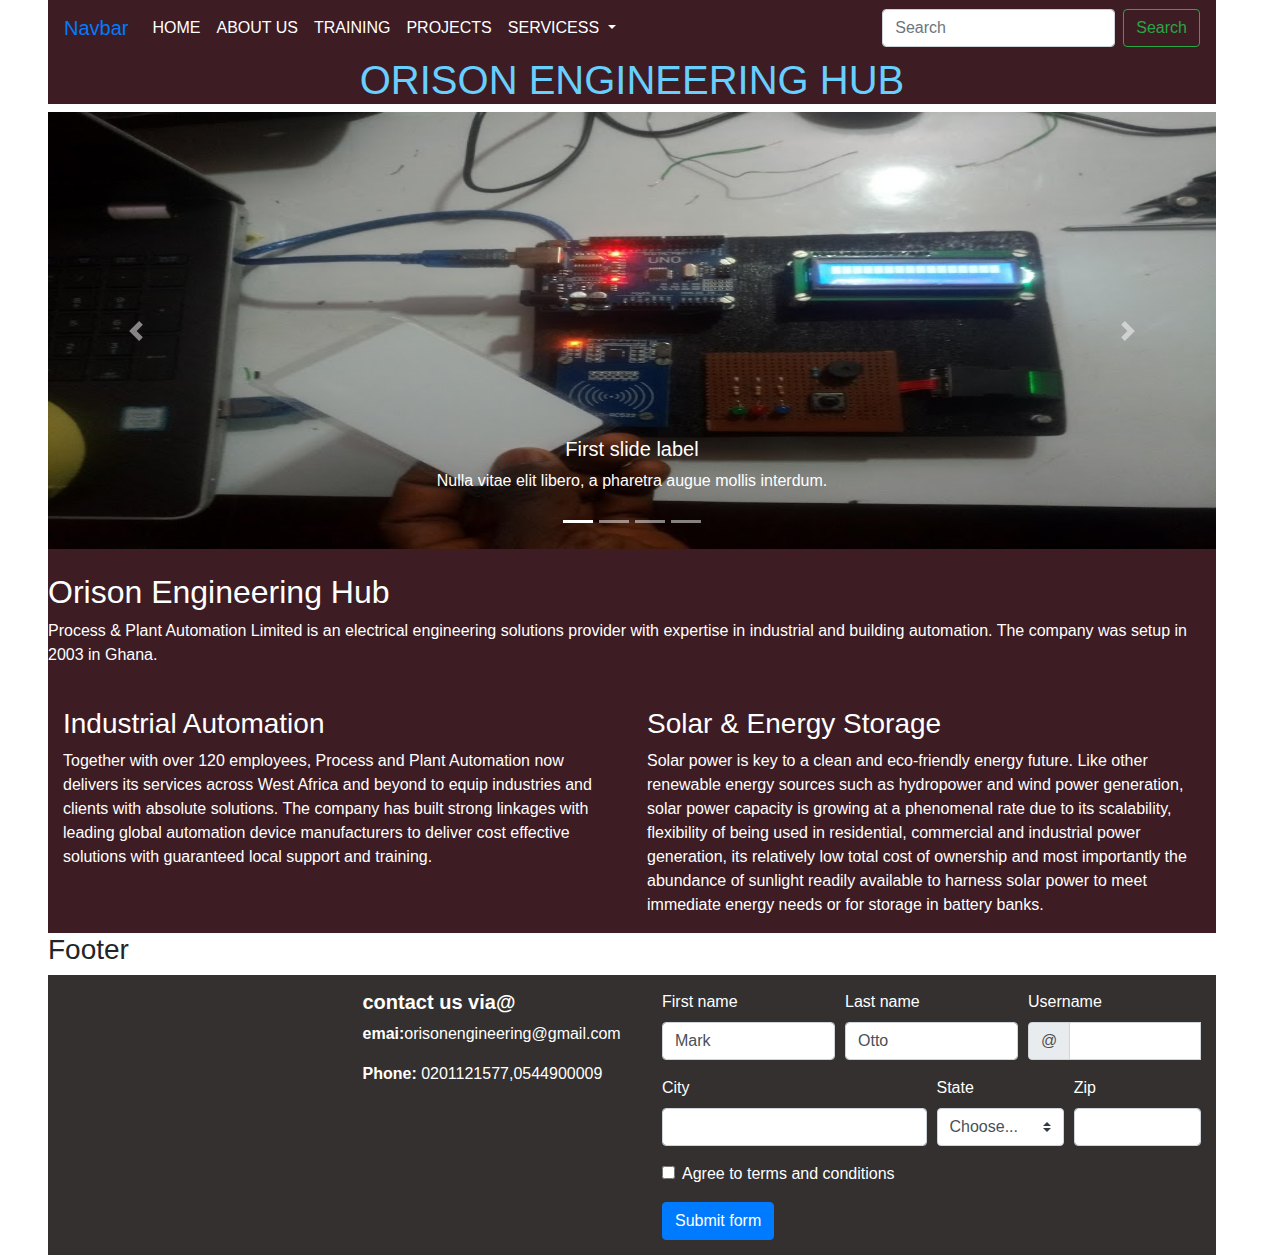
==== index.html @ 7de8922b "first commit" ====
<!DOCTYPE html>
<html lang="en">
<head>
    <meta charset="UTF-8">
    <meta name="viewport" content="width=device-width, initial-scale=1.0">
    <title>Modal</title>
    <link href="card.css" rel="stylesheet">
    <link href="/css/bootstrap.min.css" rel="stylesheet">
    <script src="https://code.jquery.com/jquery-3.4.1.slim.min.js"></script>
<script src="https://cdn.jsdelivr.net/npm/popper.js@1.16.0/dist/umd/popper.min.js"></script>
 
</head>
<body>
    <!-- nav-bar -->
    

    <nav class="navbar navbar-expand-lg  ">
        <a class="navbar-brand" href="#">Navbar</a>
        <button class="navbar-toggler" type="button" data-toggle="collapse" 
        data-target="#navbarSupportedContent" aria-controls="navbarSupportedContent" aria-expanded="false" aria-label="Toggle navigation">
          <span class="navbar-toggler-icon"></span>
        </button>
      
        <div class="collapse navbar-collapse" id="navbarSupportedContent">
          <ul class="navbar-nav mr-auto">
            <li class="nav-item active ">
              <a class="nav-link" href="#">HOME<span class="sr-only">(current)</span></a>
            </li>
            <li class="nav-item">
              <a class="nav-link" href="#">ABOUT US</a>
            </li>
            <li class="nav-item">
                <a class="nav-link" href="#">TRAINING</a>
              </li>
              <li class="nav-item">
                <a class="nav-link" href="#">PROJECTS</a>
              </li>
            <li class="nav-item dropdown">
              <a class="nav-link dropdown-toggle" href="#" id="navbarDropdown" role="button" 
              data-toggle="dropdown" aria-haspopup="true" aria-expanded="false">
              SERVICESS
              </a>
              <div class="dropdown-menu" aria-labelledby="navbarDropdown">
                <a class="dropdown-item" href="#">SOLUTIONS</a>
                <a class="dropdown-item" href="#">INDUSTRIES</a>
                <div class="dropdown-divider"></div>
                <a class="dropdown-item" href="#">PROJECTS</a>
              </div>
            </li>
           
          </ul>
          <form class="form-inline my-2 my-lg-0">
            <input class="form-control mr-sm-2" type="search" placeholder="Search" aria-label="Search">
            <button class="btn btn-outline-success my-2 my-sm-0" type="submit">Search</button>
          </form>
        </div>
    </nav>
    <div class="">
    </div>
    <div>
        <h1 class="header">ORISON ENGINEERING HUB</h1>
    </div>
      <!-- carousel -->

       <div id="carouselExampleCaptions" class="carousel slide" data-ride="carousel">
        <ol class="carousel-indicators">
          <li data-target="#carouselExampleCaptions" data-slide-to="0" class="active"></li>
          <li data-target="#carouselExampleCaptions" data-slide-to="1"></li>
          <li data-target="#carouselExampleCaptions" data-slide-to="2"></li>
          <li data-target="#carouselExampleCaptions" data-slide-to="4"></li>
        </ol> 
        <div class="carousel-inner">
          <div class="carousel-item active">
            <img src="/image/1.jpg" class="d-block alt="..." height="437px" width="100%">
            <div class="carousel-caption d-none d-md-block">
              <h5>First slide label</h5>
              <p>Nulla vitae elit libero, a pharetra augue mollis interdum.</p>
            </div>
          </div>
          <div class="carousel-item ">
            <img src="/image/3.jpg" class="d-block "alt="..." height="437px" width="100%">
            <div class="carousel-caption d-none d-md-block">
              <h5>Second slide label</h5>
              <p>Lorem ipsum dolor sit amet, consectetur adipiscing elit.</p>
            </div>
          </div>
          <div class="carousel-item ">
            <img src="/image/6.jpg " class="d-block"  alt="..."  height="437px" width="100%">
            <div class="carousel-caption d-none d-md-block">
              <h5>Third slide label</h5>
              <p>Praesent commodo cursus magna, vel scelerisque nisl consectetur.</p>
            </div>
          </div>
          <div class="carousel-item ">
            <img src="/image/10.jpg " class="d-block"  alt="..."  height="437px" width="100%">
            <div class="carousel-caption d-none d-md-block">
              <h5>Third slide label</h5>
              <p>Praesent commodo cursus magna, vel scelerisque nisl consectetur.</p>
            </div>
          </div>
        </div>
        <a class="carousel-control-prev" href="#carouselExampleCaptions" role="button" data-slide="prev">
          <span class="carousel-control-prev-icon" aria-hidden="true"></span>
          <span class="sr-only">Previous</span>
        </a>
        <a class="carousel-control-next" href="#carouselExampleCaptions" role="button" data-slide="next">
          <span class="carousel-control-next-icon" aria-hidden="true"></span>
          <span class="sr-only">Next</span>
        </a>
      </div>   
     
      
        <div class="column2">
            <div class="col-1">
                <h2>Orison Engineering Hub</h2>
                <p>
                    Process & Plant Automation Limited is an electrical engineering solutions provider 
                    with expertise in industrial and building automation. The company was setup in 2003 in Ghana.
                </p>
            </div> 
            <div class="column">
            
                <div class="col">
                    <h3>Industrial Automation</h3>
                    <p>
                        Together with over 120 employees, Process and Plant Automation now delivers 
                        its services across West Africa and beyond to equip industries and clients with absolute solutions. 
                        The company has built strong linkages with leading global automation device manufacturers 
                        to deliver cost effective solutions with guaranteed local support and training. 
                    </p>
                </div>
            <div class="col">
                <h3>Solar & Energy Storage</h3>
                <p>
                    Solar power is key to a clean and eco-friendly energy future. 
                    Like other renewable energy sources such as hydropower and wind power generation, 
                    solar power capacity is growing at a phenomenal rate due to its scalability, 
                    flexibility of being used in residential, commercial and industrial power generation, 
                    its relatively low total cost of ownership and most importantly the abundance of 
                    sunlight readily available to harness solar 
                    power to meet immediate energy needs or for storage in battery banks.
                </p>
            </div>    
        </div>
    </div>
    <div class="footer">
      <div class="cell2">
        <h3>Footer</h3>
      </div>
      <div class="cell5">
        
        <div class="cell1 sss">
          <h4></h4>
          <p>
            
          </p>
        </div>
        <div class="cell1 sss">
          <h5><b>contact us via@</b></h5>
          <p><b>emai:</b>orisonengineering@gmail.com</p>
          <p><b>Phone:</b> 0201121577,0544900009</p>
        </div>
        <div class="cell1 aaa">
          <form class="needs-validation" novalidate>
            <div class="form-row">
              <div class="col-md-4 mb-3">
                <label for="validationCustom01">First name</label>
                <input type="text" class="form-control" id="validationCustom01" value="Mark" required>
                <div class="valid-feedback">
                  Looks good!
                </div>
              </div>
              <div class="col-md-4 mb-3">
                <label for="validationCustom02">Last name</label>
                <input type="text" class="form-control" id="validationCustom02" value="Otto" required>
                <div class="valid-feedback">
                  Looks good!
                </div>
              </div>
              <div class="col-md-4 mb-3">
                <label for="validationCustomUsername">Username</label>
                <div class="input-group">
                  <div class="input-group-prepend">
                    <span class="input-group-text" id="inputGroupPrepend">@</span>
                  </div>
                  <input type="text" class="form-control" id="validationCustomUsername" aria-describedby="inputGroupPrepend" required>
                  <div class="invalid-feedback">
                    Please choose a username.
                  </div>
                </div>
              </div>
            </div>
            <div class="form-row">
              <div class="col-md-6 mb-3">
                <label for="validationCustom03">City</label>
                <input type="text" class="form-control" id="validationCustom03" required>
                <div class="invalid-feedback">
                  Please provide a valid city.
                </div>
              </div>
              <div class="col-md-3 mb-3">
                <label for="validationCustom04">State</label>
                <select class="custom-select" id="validationCustom04" required>
                  <option selected disabled value="">Choose...</option>
                  <option>...</option>
                </select>
                <div class="invalid-feedback">
                  Please select a valid state.
                </div>
              </div>
              <div class="col-md-3 mb-3">
                <label for="validationCustom05">Zip</label>
                <input type="text" class="form-control" id="validationCustom05" required>
                <div class="invalid-feedback">
                  Please provide a valid zip.
                </div>
              </div>
            </div>
            <div class="form-group">
              <div class="form-check">
                <input class="form-check-input" type="checkbox" value="" id="invalidCheck" required>
                <label class="form-check-label" for="invalidCheck">
                  Agree to terms and conditions
                </label>
                <div class="invalid-feedback">
                  You must agree before submitting.
                </div>
              </div>
            </div>
            <button class="btn btn-primary" type="submit">Submit form</button>
          </form>
          
          <script>
          // Example starter JavaScript for disabling form submissions if there are invalid fields
          (function() {
            'use strict';
            window.addEventListener('load', function() {
              // Fetch all the forms we want to apply custom Bootstrap validation styles to
              var forms = document.getElementsByClassName('needs-validation');
              // Loop over them and prevent submission
              var validation = Array.prototype.filter.call(forms, function(form) {
                form.addEventListener('submit', function(event) {
                  if (form.checkValidity() === false) {
                    event.preventDefault();
                    event.stopPropagation();
                  }
                  form.classList.add('was-validated');
                }, false);
              });
            }, false);
          })();
          </script>
        </div>
      </div>
    </div>
    <script src="scripts.js"></script>
    <script src="/js/bootstrap.min.js"></script>
</body>
</html>
---- card.css ----
body{
   font-family: Arial, Helvetica, sans-serif;
   width: 100%;
   max-width: 95%;
   padding-left: 3em;
   margin-bottom: 0 auto;

 }
 .img1{
   width: 50%;
   height: 95%;
   max-height: 100%;
 }
 .navbar{
   background-color: #3d1c23;
   margin-bottom: 0;
   position: fixed;
 }
 h1{
   margin-bottom: 0;
   
 }
  .carousel-inner{

  margin-top: 0;
  padding: 0;
  
 }
 .nav-link,
 .dropdown-menu
 {
  color: #fff;
 }
 .col-1{
   display: inline;
 }
 .header{
   font-family: sans-serif;
   text-align: center;
   color: #68cfff;
   background-color: #3d1c23;
 }
 .column{
   display: flex;
 }
 .column2{
    background-color: #3d1c23;
    color: #fff;
 }
 .cell5{
   background-color: #33302f;
   color: #fff;
   display: flex;
  justify-content: space-evenly;
 
 }
 .sss{
   width: 25%;
   justify-content: space-evenly;
   margin: 15px;
 }
 .aaa{
   width: 50%;
   justify-content: space-evenly;
   margin: 15px;
 }
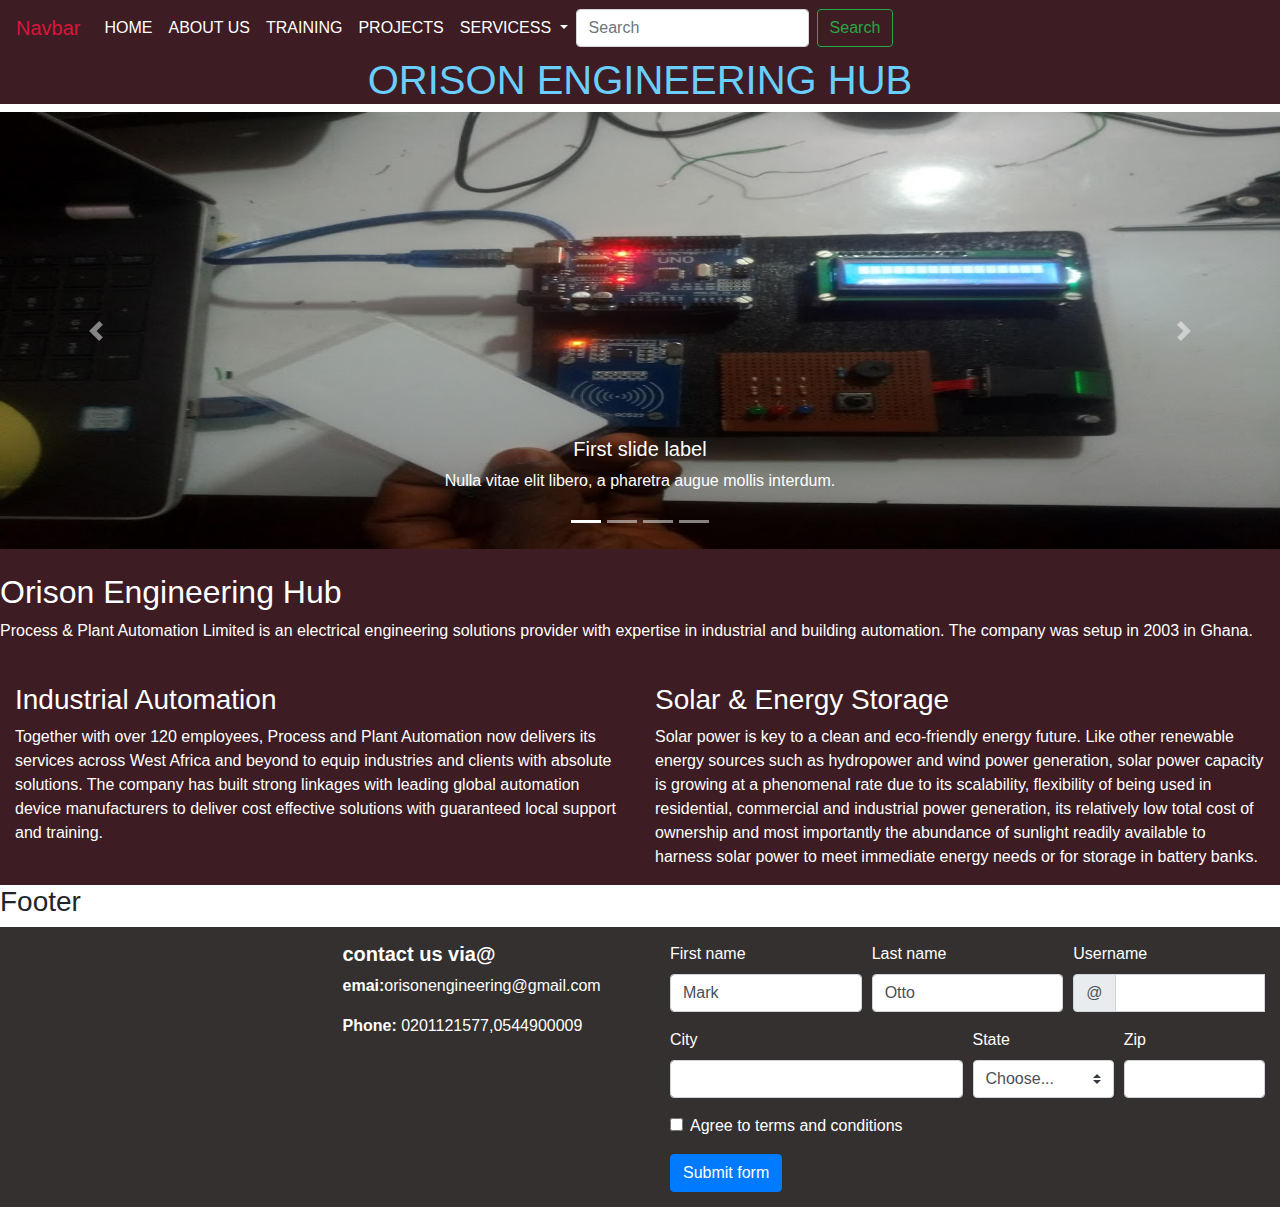
==== commit e80fa150: "work on the Nav-bar Toggle & Navbar" ====
--- a/index.html
+++ b/index.html
@@ -14,41 +14,43 @@
     <!-- nav-bar -->
     
 
-    <nav class="navbar navbar-expand-lg  ">
+    <nav class="navbar navbar-expand-lg ">
         <a class="navbar-brand" href="#">Navbar</a>
         <button class="navbar-toggler" type="button" data-toggle="collapse" 
-        data-target="#navbarSupportedContent" aria-controls="navbarSupportedContent" aria-expanded="false" aria-label="Toggle navigation">
+        data-target="#navbarSupportedContent" aria-controls="navbarSupportedContent" 
+        aria-expanded="false" aria-label="Toggle navigation">
           <span class="navbar-toggler-icon"></span>
         </button>
       
         <div class="collapse navbar-collapse" id="navbarSupportedContent">
-          <ul class="navbar-nav mr-auto">
-            <li class="nav-item active ">
-              <a class="nav-link" href="#">HOME<span class="sr-only">(current)</span></a>
-            </li>
-            <li class="nav-item">
-              <a class="nav-link" href="#">ABOUT US</a>
-            </li>
-            <li class="nav-item">
-                <a class="nav-link" href="#">TRAINING</a>
+         <div class="overflow-hidden ">
+            <ul class="navbar-nav mr-auto">
+              <li class="nav-item active ">
+                <a class="nav-link" href="#">HOME<span class="sr-only">(current)</span></a>
               </li>
               <li class="nav-item">
-                <a class="nav-link" href="#">PROJECTS</a>
+                <a class="nav-link" href="#">ABOUT US</a>
               </li>
-            <li class="nav-item dropdown">
-              <a class="nav-link dropdown-toggle" href="#" id="navbarDropdown" role="button" 
-              data-toggle="dropdown" aria-haspopup="true" aria-expanded="false">
-              SERVICESS
-              </a>
-              <div class="dropdown-menu" aria-labelledby="navbarDropdown">
-                <a class="dropdown-item" href="#">SOLUTIONS</a>
-                <a class="dropdown-item" href="#">INDUSTRIES</a>
-                <div class="dropdown-divider"></div>
-                <a class="dropdown-item" href="#">PROJECTS</a>
-              </div>
-            </li>
-           
-          </ul>
+              <li class="nav-item">
+                  <a class="nav-link" href="#">TRAINING</a>
+                </li>
+                <li class="nav-item">
+                  <a class="nav-link" href="#">PROJECTS</a>
+                </li>
+              <li class="nav-item dropdown">
+                <a class="nav-link dropdown-toggle" href="#" id="navbarDropdown" role="button" 
+                data-toggle="dropdown" aria-haspopup="true" aria-expanded="false">
+                SERVICESS
+                </a>
+                <div class="dropdown-menu" aria-labelledby="navbarDropdown">
+                  <a class="dropdown-item" href="#">SOLUTIONS</a>
+                  <a class="dropdown-item" href="#">INDUSTRIES</a>
+                  <div class="dropdown-divider"></div>
+                  <a class="dropdown-item" href="#">PROJECTS</a>
+                </div>
+              </li>
+            </ul>
+          </div>
           <form class="form-inline my-2 my-lg-0">
             <input class="form-control mr-sm-2" type="search" placeholder="Search" aria-label="Search">
             <button class="btn btn-outline-success my-2 my-sm-0" type="submit">Search</button>
--- a/card.css
+++ b/card.css
@@ -1,9 +1,9 @@
  body{
    font-family: Arial, Helvetica, sans-serif;
-   width: 100%;
+   /* width: 100%;
    max-width: 95%;
    padding-left: 3em;
-   margin-bottom: 0 auto;
+   margin-bottom: 0 auto; */
 
  }
  .img1{
@@ -15,6 +15,9 @@
    background-color: #3d1c23;
    margin-bottom: 0;
    position: fixed;
+ }
+ .navbar-brand{
+   color: crimson;
  }
  h1{
    margin-bottom: 0;
@@ -30,6 +33,9 @@
  .dropdown-menu
  {
   color: #fff;
+ }
+ #myDiv{
+   overflow: hidden;
  }
  .col-1{
    display: inline;
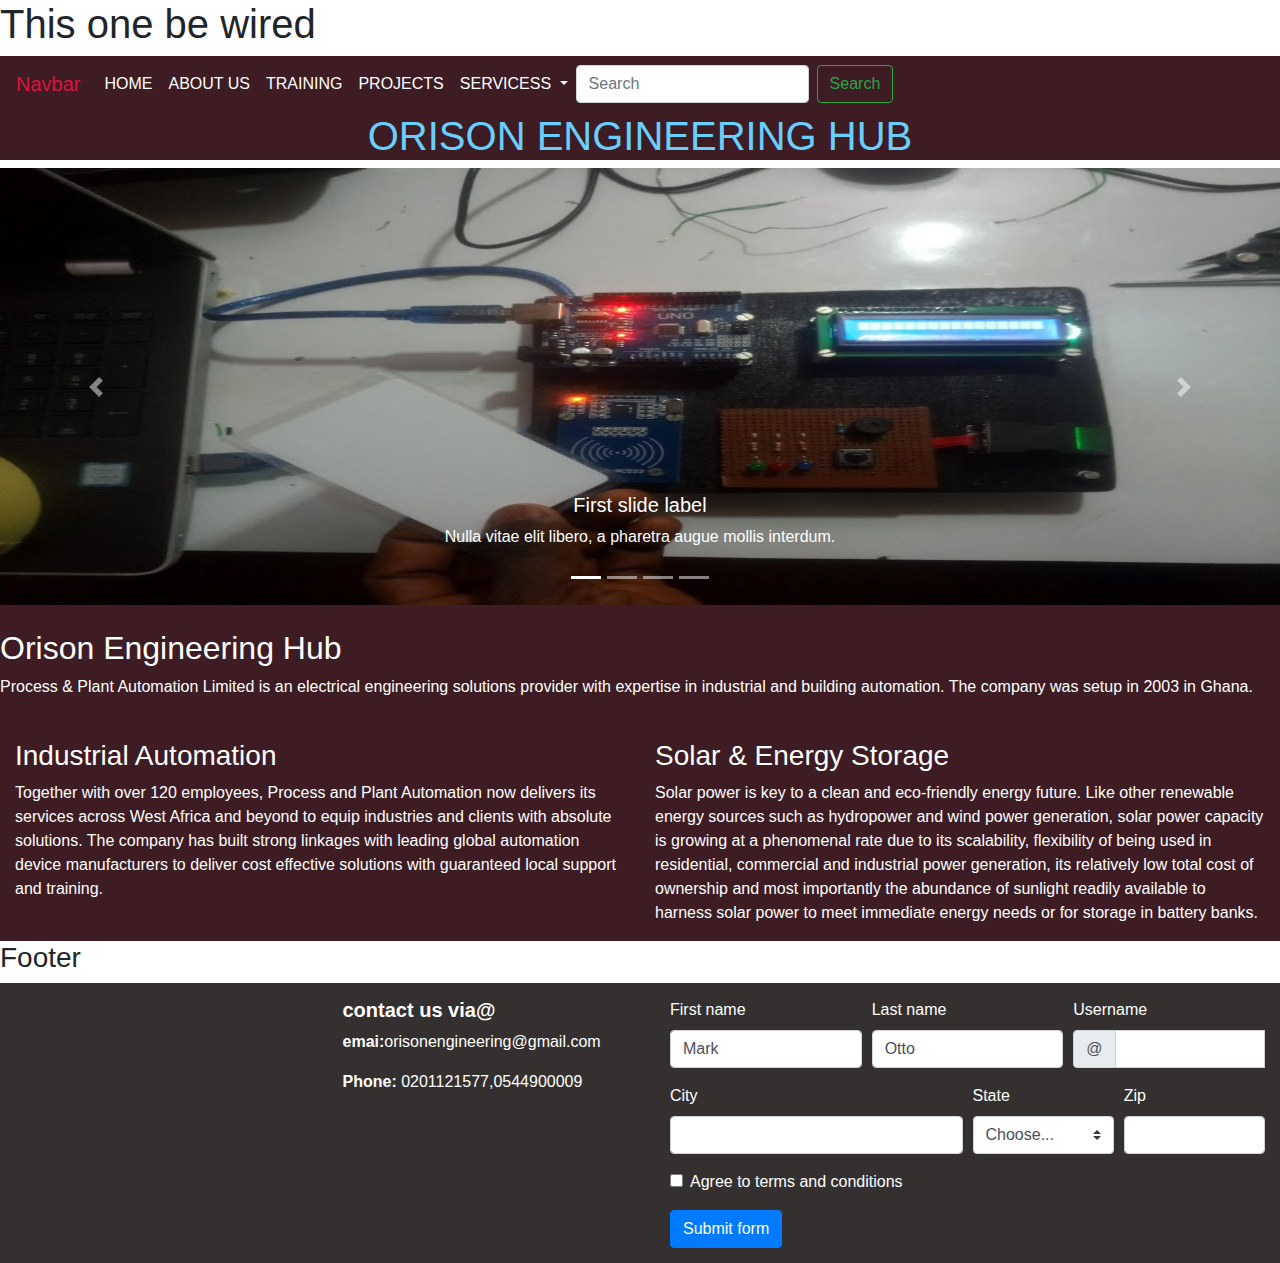
==== commit 2df281e1: "add h1tage" ====
--- a/index.html
+++ b/index.html
@@ -11,6 +11,7 @@
  
 </head>
 <body>
+    <h1>This one be wired</h1>
     <!-- nav-bar -->
     
 
@@ -258,4 +259,4 @@
     <script src="scripts.js"></script>
     <script src="/js/bootstrap.min.js"></script>
 </body>
-</html>+</html>
